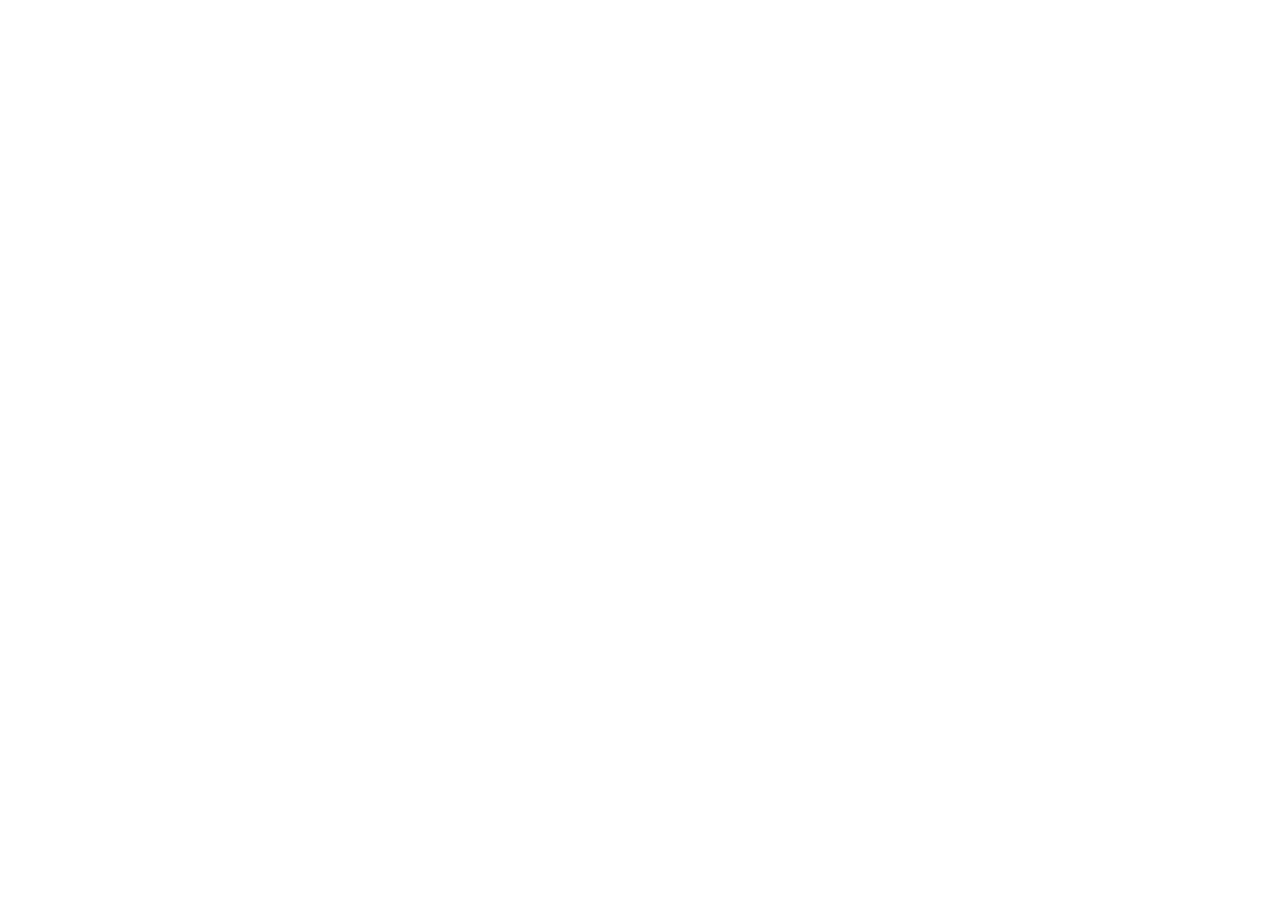
==== player/index.html @ 57f5cf31 "Add files via upload" ====
<!doctype html>
<html lang="zh-CN">
  <head>
    <meta charset="UTF-8" />
    <meta name="viewport" content="width=device-width, initial-scale=1, viewport-fit=cover" />
    <meta name="theme-color" content="#252b29" />
    <meta name="description" content="一台放在浏览器里的复古网络播放器。内容由用户自行添加，渡声不提供节目源。" />
    <meta property="og:title" content="渡声｜你的网络内容播放器" />
    <meta property="og:description" content="把公开的声音，装进一台有温度的机器。" />
    <meta property="og:image" content="https://poetkang-ops.github.io/dushe/player/og.png" />
    <title>渡声｜你的网络内容播放器</title>
    <link rel="icon" href="./icon.png" />
    <link rel="apple-touch-icon" href="./icon.png" />
    <script type="module" crossorigin src="/dushe/player/assets/index-pyNIip6g.js"></script>
    <link rel="stylesheet" crossorigin href="/dushe/player/assets/index-BaKk9UIQ.css">
  </head>
  <body><div id="root"></div></body>
</html>
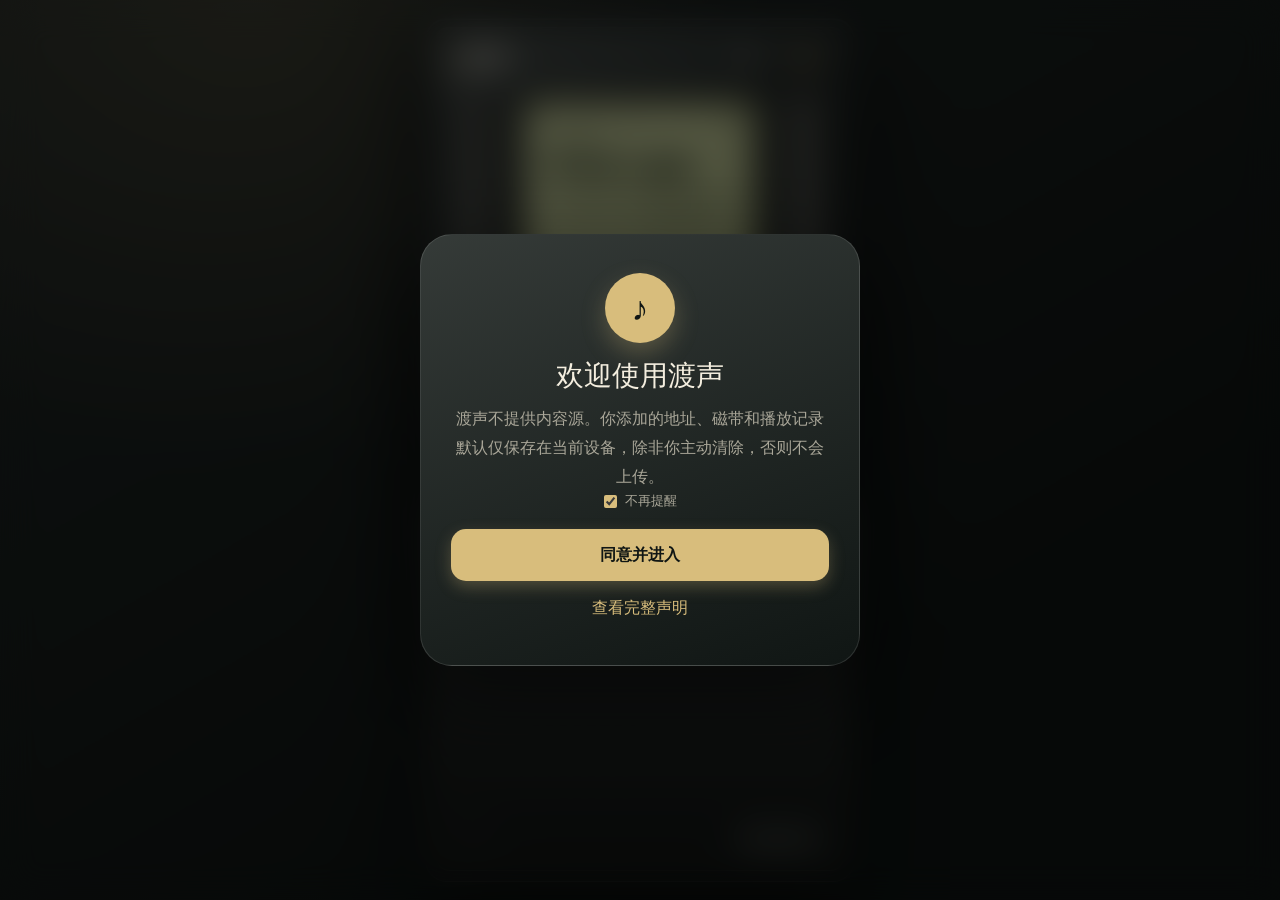
==== commit f521e8da: "Fix GitHub Pages asset paths" ====
--- a/player/index.html
+++ b/player/index.html
@@ -11,8 +11,8 @@
     <title>渡声｜你的网络内容播放器</title>
     <link rel="icon" href="./icon.png" />
     <link rel="apple-touch-icon" href="./icon.png" />
-    <script type="module" crossorigin src="/dushe/player/assets/index-pyNIip6g.js"></script>
-    <link rel="stylesheet" crossorigin href="/dushe/player/assets/index-BaKk9UIQ.css">
+    <script type="module" crossorigin src="./app.js?v=55105c3"></script>
+    <link rel="stylesheet" crossorigin href="./app.css?v=55105c3">
   </head>
   <body><div id="root"></div></body>
 </html>
--- a/player/app.css
+++ b/player/app.css
@@ -0,0 +1,2 @@
+/*! tailwindcss v4.2.1 | MIT License | https://tailwindcss.com */
+@layer theme{:root,:host{--font-sans:ui-sans-serif, system-ui, sans-serif, "Apple Color Emoji", "Segoe UI Emoji", "Segoe UI Symbol", "Noto Color Emoji";--font-mono:ui-monospace, SFMono-Regular, Menlo, Monaco, Consolas, "Liberation Mono", "Courier New", monospace;--spacing:.25rem;--default-font-family:var(--font-sans);--default-mono-font-family:var(--font-mono)}}@layer base{*,:after,:before,::backdrop{box-sizing:border-box;border:0 solid;margin:0;padding:0}::file-selector-button{box-sizing:border-box;border:0 solid;margin:0;padding:0}html,:host{-webkit-text-size-adjust:100%;tab-size:4;line-height:1.5;font-family:var(--default-font-family,ui-sans-serif, system-ui, sans-serif, "Apple Color Emoji", "Segoe UI Emoji", "Segoe UI Symbol", "Noto Color Emoji");font-feature-settings:var(--default-font-feature-settings,normal);font-variation-settings:var(--default-font-variation-settings,normal);-webkit-tap-highlight-color:transparent}hr{height:0;color:inherit;border-top-width:1px}abbr:where([title]){-webkit-text-decoration:underline dotted;text-decoration:underline dotted}h1,h2,h3,h4,h5,h6{font-size:inherit;font-weight:inherit}a{color:inherit;-webkit-text-decoration:inherit;-webkit-text-decoration:inherit;-webkit-text-decoration:inherit;-webkit-text-decoration:inherit;text-decoration:inherit}b,strong{font-weight:bolder}code,kbd,samp,pre{font-family:var(--default-mono-font-family,ui-monospace, SFMono-Regular, Menlo, Monaco, Consolas, "Liberation Mono", "Courier New", monospace);font-feature-settings:var(--default-mono-font-feature-settings,normal);font-variation-settings:var(--default-mono-font-variation-settings,normal);font-size:1em}small{font-size:80%}sub,sup{vertical-align:baseline;font-size:75%;line-height:0;position:relative}sub{bottom:-.25em}sup{top:-.5em}table{text-indent:0;border-color:inherit;border-collapse:collapse}:-moz-focusring{outline:auto}progress{vertical-align:baseline}summary{display:list-item}ol,ul,menu{list-style:none}img,svg,video,canvas,audio,iframe,embed,object{vertical-align:middle;display:block}img,video{max-width:100%;height:auto}button,input,select,optgroup,textarea{font:inherit;font-feature-settings:inherit;font-variation-settings:inherit;letter-spacing:inherit;color:inherit;opacity:1;background-color:#0000;border-radius:0}::file-selector-button{font:inherit;font-feature-settings:inherit;font-variation-settings:inherit;letter-spacing:inherit;color:inherit;opacity:1;background-color:#0000;border-radius:0}:where(select:is([multiple],[size])) optgroup{font-weight:bolder}:where(select:is([multiple],[size])) optgroup option{padding-inline-start:20px}::file-selector-button{margin-inline-end:4px}::placeholder{opacity:1}@supports (not ((-webkit-appearance:-apple-pay-button))) or (contain-intrinsic-size:1px){::placeholder{color:currentColor}@supports (color:color-mix(in lab, red, red)){::placeholder{color:color-mix(in oklab, currentcolor 50%, transparent)}}}textarea{resize:vertical}::-webkit-search-decoration{-webkit-appearance:none}::-webkit-date-and-time-value{min-height:1lh;text-align:inherit}::-webkit-datetime-edit{display:inline-flex}::-webkit-datetime-edit-fields-wrapper{padding:0}::-webkit-datetime-edit{padding-block:0}::-webkit-datetime-edit-year-field{padding-block:0}::-webkit-datetime-edit-month-field{padding-block:0}::-webkit-datetime-edit-day-field{padding-block:0}::-webkit-datetime-edit-hour-field{padding-block:0}::-webkit-datetime-edit-minute-field{padding-block:0}::-webkit-datetime-edit-second-field{padding-block:0}::-webkit-datetime-edit-millisecond-field{padding-block:0}::-webkit-datetime-edit-meridiem-field{padding-block:0}::-webkit-calendar-picker-indicator{line-height:1}:-moz-ui-invalid{box-shadow:none}button,input:where([type=button],[type=reset],[type=submit]){appearance:button}::file-selector-button{appearance:button}::-webkit-inner-spin-button{height:auto}::-webkit-outer-spin-button{height:auto}[hidden]:where(:not([hidden=until-found])){display:none!important}}@layer components;@layer utilities{.start{inset-inline-start:var(--spacing)}}:root{--lightningcss-light: ;--lightningcss-dark:initial;color-scheme:dark;font-family:-apple-system,BlinkMacSystemFont,SF Pro Display,PingFang SC,Helvetica Neue,sans-serif}*{box-sizing:border-box}html,body{overscroll-behavior-x:none;background:#111514;max-width:100%;min-height:100%;margin:0;overflow-x:hidden}button,input{font:inherit}button{color:inherit}button:focus-visible,input:focus-visible{outline:3px solid var(--accent);outline-offset:3px}.app-shell{--back-1:#242a28;--back-2:#101614;--cab-1:#4b514e;--cab-2:#252b29;--cab-3:#111514;--surface:#1a1f1d;--surface-2:#292f2c;--screen:#0e1810;--screen-text:#d7e3ac;--speaker:#171c1a;--dot:#050706;--accent:#d8bd7c;--text:#f4eedf;--muted:#aaa799;--stroke:#ffffff1f;--shadow:#000000a6;--danger:#ef695d;min-height:100svh;color:var(--text);padding:max(18px, env(safe-area-inset-top)) 18px max(18px, env(safe-area-inset-bottom));background:radial-gradient(circle at 20% 0%, var(--accent), transparent 35%), linear-gradient(150deg, var(--back-1), var(--back-2) 72%);place-items:center;display:grid;overflow-x:hidden}@supports (color:color-mix(in lab, red, red)){.app-shell{background:radial-gradient(circle at 20% 0%, color-mix(in srgb, var(--accent) 15%, transparent), transparent 35%), linear-gradient(150deg, var(--back-1), var(--back-2) 72%)}}.app-shell{transition:background .45s,color .35s}.app-shell[data-theme=porcelain]{--lightningcss-light:initial;--lightningcss-dark: ;color-scheme:light;--back-1:#f7f5ef;--back-2:#d7d9dc;--cab-1:#fbfaf5;--cab-2:#f0eee9;--cab-3:#dadee2;--surface:#f3f1eb;--surface-2:#e1e3e4;--screen:#173b5d;--screen-text:#f7f5ef;--speaker:#ecebe5;--dot:#65809a;--accent:#0f4c81;--text:#173b5d;--muted:#63788c;--stroke:#0f4c813d;--shadow:#223b5138;--danger:#a84236}.app-shell[data-theme=cloisonne]{--back-1:#063a52;--back-2:#021722;--cab-1:#0b6d82;--cab-2:#07536b;--cab-3:#06364d;--surface:#063b50;--surface-2:#0a5265;--screen:#021c2a;--screen-text:#fff4d6;--speaker:#05384a;--dot:#021924;--accent:#d4af37;--text:#fff4d6;--muted:#c7b990;--stroke:#d4af3752;--shadow:#00000094}.app-shell[data-theme=walnut]{--back-1:#3a241b;--back-2:#0e0806;--cab-1:#a56a43;--cab-2:#70442e;--cab-3:#3d2419;--surface:#3b251c;--surface-2:#553326;--screen:#180e0a;--screen-text:#f5e9d8;--speaker:#2b1a14;--dot:#130b08;--accent:#d8b26a;--text:#f5e9d8;--muted:#c4aa94;--stroke:#d8b26a3d;--shadow:#000000a3}.app-shell[data-theme=liquid]{--back-1:#164e72;--back-2:#08111f;--cab-1:#bee0f645;--cab-2:#375b7d94;--cab-3:#0a1829c7;--surface:#132b40ad;--surface-2:#73a0be33;--screen:#04101cdb;--screen-text:#d9f4ff;--speaker:#10283a94;--dot:#07111c;--accent:#64d2ff;--text:#fff;--muted:#b6cedc;--stroke:#ffffff38;--shadow:#0000007a}.radio{background:linear-gradient(150deg,var(--back-1),var(--back-2));border:1px solid var(--stroke);width:min(100%,430px);height:min(900px,100svh - 36px);min-height:730px;box-shadow:0 28px 80px var(--shadow),inset 0 1px #ffffff1f;border-radius:22px;grid-template-rows:438px 42px minmax(232px,1fr);padding:8px 10px 10px;display:grid;position:relative;overflow:hidden}.radio:after,.recorder-face:after{content:"";pointer-events:none;opacity:.11;mix-blend-mode:overlay;background-image:radial-gradient(circle,#fff .65px,#0000 .8px);background-size:7px 7px;position:absolute;inset:0}.recorder-face{z-index:1;background:linear-gradient(145deg,var(--cab-1),var(--cab-2) 52%,var(--cab-3));height:438px;box-shadow:0 15px 24px var(--shadow),inset 0 1px #ffffff1f;border-radius:12px;grid-template-rows:46px 236px 98px;gap:8px;padding:10px;display:grid;position:relative;overflow:hidden}.radio-header{z-index:2;justify-content:space-between;align-items:center;display:flex;position:relative}.brand{letter-spacing:0;text-shadow:0 2px 8px var(--shadow);align-items:center;gap:8px;font-size:24px;font-weight:900;line-height:1;display:flex}.brand i{background:var(--accent);opacity:.35;border-radius:3px;width:9px;height:23px;box-shadow:0 0 #0000}.brand i.active{opacity:1;box-shadow:0 0 13px var(--accent)}.header-actions{align-items:center;gap:9px;display:flex}.header-actions button,.sheet>header button{border:1px solid var(--stroke);background:var(--surface-2);box-shadow:inset 0 1px #ffffff24, 0 5px 12px var(--shadow)}.header-actions button{cursor:pointer;border-radius:50%;width:40px;height:40px;padding:0;font-size:16px;font-weight:900}.header-actions .power{width:46px;height:46px;color:var(--accent);background:radial-gradient(circle at 35% 28%,var(--surface-2),var(--surface));margin:0 6px;font-size:19px}.header-actions .power.active{color:var(--screen-text);box-shadow:0 0 13px var(--accent),inset 0 1px #ffffff24}@supports (color:color-mix(in lab, red, red)){.header-actions .power.active{box-shadow:0 0 13px color-mix(in srgb,var(--accent) 55%,transparent),inset 0 1px #ffffff24}}.cassette{z-index:1;cursor:pointer;width:100%;height:78px;color:var(--text);background:linear-gradient(145deg,var(--cab-1),var(--cab-2),var(--cab-3));border:1.5px solid #00000094;border-radius:8px;align-self:start;position:relative;overflow:hidden;box-shadow:inset 0 1px #ffffff1f,0 4px 7px #00000080}.cassette:before{content:"";background:linear-gradient(145deg,var(--screen),var(--surface));border-radius:4px;height:27px;position:absolute;top:10px;left:25%;right:25%}@supports (color:color-mix(in lab, red, red)){.cassette:before{background:linear-gradient(145deg,var(--screen),color-mix(in srgb,var(--surface) 80%,black))}}.cassette:before{box-shadow:inset 0 2px 5px #000}.cassette-label{white-space:nowrap;text-overflow:ellipsis;color:#28271f;background:linear-gradient(#ece3cf,#cabd9b);border-radius:3px;place-items:center;height:24px;padding:0 8px;font-size:12px;font-weight:900;display:grid;position:absolute;bottom:9px;left:25%;right:25%;overflow:hidden}.reel{z-index:2;background:repeating-conic-gradient(#e9dfc5 0 5deg,transparent 5deg 55deg),radial-gradient(circle at 35% 28%,var(--accent),var(--surface) 64%,var(--back-2));border-radius:50%;width:48px;height:48px;position:absolute;top:9px;box-shadow:inset 0 0 0 1px #ffffff21}.reel.left{left:4%}.reel.right{right:4%}.reel i{background:#000000b8;border-radius:50%;position:absolute;inset:18px}.tape-window{background:#050605;border-radius:4px;height:5px;position:absolute;top:20px;left:35%;right:35%;box-shadow:0 12px #050605}.cassette.is-playing .reel{animation:1.7s linear infinite spin}@keyframes spin{to{transform:rotate(360deg)}}.display{z-index:1;color:#273323;border:9px solid var(--surface);background:linear-gradient(155deg,#dbe2ad,#aeb883);border-radius:9px;height:236px;margin:0;padding:21px 21px 18px;position:relative;overflow:hidden}@supports (color:color-mix(in lab, red, red)){.display{border:9px solid color-mix(in srgb,var(--surface) 80%,black)}}.display{text-shadow:0 0 7px #27332340;box-shadow:inset 0 4px 20px #0000006b,0 1px #ffffff26}.display:after{content:"";pointer-events:none;opacity:.16;background:repeating-linear-gradient(0deg,#0000 0 3px,#000 4px);position:absolute;inset:0}.display-top{opacity:.7;justify-content:space-between;align-items:start;height:31px;font:700 10px ui-monospace,monospace;display:flex}.display-top button{min-width:104px;min-height:31px;color:inherit;text-align:left;cursor:pointer;background:#27332317;border:0;border-radius:4px;padding:3px 6px;font:700 11px ui-monospace,monospace}.display strong{white-space:nowrap;text-overflow:ellipsis;height:31px;margin:0;font-size:clamp(16px,6vw,25px);line-height:31px;display:block;overflow:hidden}.display p{white-space:nowrap;text-overflow:ellipsis;opacity:.76;align-items:center;gap:5px;height:25px;margin:0;font:700 10px ui-monospace,monospace;display:flex;overflow:hidden}.display p i{background:#27332352;border-radius:50%;flex:none;width:6px;height:6px}.display p i.live{background:var(--accent)}.lcd-list{border-top:1px solid #27332333;display:grid}.lcd-list button{height:25px;color:inherit;text-align:left;white-space:nowrap;text-overflow:ellipsis;cursor:pointer;background:0 0;border:0;border-bottom:1px solid #27332321;border-radius:4px;padding:0 7px;font:700 11px ui-monospace,monospace;overflow:hidden}.lcd-list button b{width:19px;font-size:8px;display:inline-block}.lcd-list button em{float:right;text-overflow:ellipsis;opacity:.5;max-width:34%;font:700 8px -apple-system,sans-serif;overflow:hidden}.lcd-list .selected{background:#27332321;font-weight:900}.signal{align-items:end;gap:3px;display:flex;position:absolute;bottom:15px;right:18px}.signal i{background:var(--screen-text);opacity:.68;width:3px;height:6px}.signal i:nth-child(2){height:9px}.signal i:nth-child(3){height:12px}.signal i:nth-child(4){height:15px}.signal i:nth-child(5){height:18px}.video-display{background:#000;border-width:9px;height:236px;padding:0}.video-display video{object-fit:cover;background:#000;width:100%;height:100%;display:block}.video-display:fullscreen video{object-fit:contain}.fullscreen{z-index:3;color:#fff;cursor:pointer;background:#00000094;border:1px solid #ffffff40;border-radius:50%;width:42px;height:42px;position:absolute;bottom:10px;right:10px}.media-engine{opacity:0;pointer-events:none;width:1px;height:1px;position:absolute}.tv-library{z-index:55;color:var(--text);background:linear-gradient(150deg,var(--back-1),var(--back-2) 72%);padding:max(20px,env(safe-area-inset-top)) max(18px,env(safe-area-inset-right)) max(24px,env(safe-area-inset-bottom)) max(18px,env(safe-area-inset-left));position:fixed;inset:0;overflow:auto}.tv-library>header{grid-template-columns:48px 1fr 48px;align-items:center;width:min(100%,980px);margin:auto;display:grid}.tv-library>header button{border:1px solid var(--stroke);background:var(--surface-2);width:44px;height:44px;color:var(--text);cursor:pointer;border-radius:50%;font-size:28px}.tv-library>header span{text-align:center;gap:2px;display:grid}.tv-library>header strong{font-size:22px}.tv-library>header small{color:var(--muted)}.tv-search{border:1px solid var(--stroke);background:var(--surface);width:min(100%,980px);color:var(--text);border-radius:14px;margin:18px auto;padding:14px 17px;display:block}.channel-grid{grid-template-columns:repeat(auto-fit,minmax(260px,1fr));gap:12px;width:min(100%,980px);margin:auto;display:grid}.channel-grid>button{border:1px solid var(--stroke);background:linear-gradient(145deg,var(--surface-2),var(--surface));min-height:78px;color:var(--text);text-align:left;cursor:pointer;box-shadow:0 8px 20px var(--shadow);border-radius:15px;grid-template-columns:52px 1fr 18px;align-items:center;gap:12px;padding:13px;display:grid}.channel-grid i{border:2px solid var(--accent);width:48px;height:40px;color:var(--accent);border-radius:9px;place-items:center;font:900 11px ui-monospace,monospace;display:grid}.channel-grid span{gap:5px;min-width:0;display:grid}.channel-grid strong,.channel-grid small{white-space:nowrap;text-overflow:ellipsis;overflow:hidden}.channel-grid small{color:var(--muted)}.channel-grid b{color:var(--accent);font-size:26px}.tv-empty{text-align:center;min-height:55svh;color:var(--muted);place-content:center;justify-items:center;gap:10px;display:grid}.tv-empty>span{color:var(--accent);font-size:45px}.tv-empty strong{color:var(--text);font-size:23px}.tv-empty p{margin:0 0 8px}.tv-empty button{background:var(--accent);color:var(--back-2);cursor:pointer;border:0;border-radius:14px;padding:13px 20px;font-weight:900}.tv-space{z-index:60;background:#050706;place-items:center;padding:12px;display:grid;position:fixed;inset:0}.retro-tv{aspect-ratio:16/9;background:linear-gradient(145deg,var(--cab-1),var(--cab-2),var(--cab-3));border:1px solid var(--stroke);border-radius:16px;grid-template-columns:minmax(0,1fr) clamp(108px,12vw,142px);gap:13px;width:min(100%,1180px);padding:10px;display:grid;box-shadow:inset 0 1px #ffffff2e,0 30px 80px #000}.tv-screen{border:8px solid var(--screen);position:relative;overflow:hidden}@supports (color:color-mix(in lab, red, red)){.tv-screen{border:8px solid color-mix(in srgb,var(--screen) 86%,black)}}.tv-screen{background:#000;border-radius:clamp(20px,4vh,34px);box-shadow:inset 0 0 30px #000}.tv-screen:fullscreen{border:0;border-radius:0}.tv-screen video{object-fit:cover;width:100%;height:100%;display:block;position:absolute;inset:0}.tv-screen:fullscreen video{object-fit:contain}.tv-start{z-index:2;color:#f4eedf;cursor:pointer;-webkit-backdrop-filter:blur(10px);backdrop-filter:blur(10px);background:#121614c7;border:1px solid #ffffff42;border-radius:50%;width:68px;height:68px;font-size:25px;position:absolute;top:50%;left:50%;transform:translate(-50%,-50%);box-shadow:0 12px 30px #000}.tv-screen-bar{z-index:3;opacity:.25;grid-template-columns:80px 1fr 44px;align-items:center;gap:8px;transition:opacity .2s;display:grid;position:absolute;top:12px;left:12px;right:12px}.tv-screen:hover .tv-screen-bar,.tv-screen:focus-within .tv-screen-bar{opacity:1}.tv-screen-bar strong{white-space:nowrap;text-overflow:ellipsis;text-align:center;overflow:hidden}.tv-screen-bar button,.tv-message button{color:#f4eedf;cursor:pointer;background:#141816d1;border:1px solid #fff3;border-radius:13px;padding:10px}.tv-message{z-index:2;color:var(--text);text-align:center;background:radial-gradient(circle,#1e242180,#050706);place-content:center;justify-items:center;gap:12px;padding:28px;display:grid;position:absolute;inset:0}.tv-message strong{font-size:20px}.tv-message span{max-width:420px;color:var(--muted);font-size:13px;line-height:1.6}.tv-message button{color:var(--accent);margin-top:7px}.tv-panel{background:linear-gradient(var(--surface-2),var(--surface),var(--cab-3));border:1px solid var(--stroke);text-align:center;border-radius:16px;flex-direction:column;align-items:center;gap:8px;padding:10px 7px;display:flex}.tv-panel small{color:var(--text);max-width:100%;font-size:10px;font-weight:800;line-height:1.35;overflow:hidden}.tv-power,.tv-knob{border:2px solid var(--accent);border-radius:50%;flex:none;width:58px;height:58px}@supports (color:color-mix(in lab, red, red)){.tv-power,.tv-knob{border:2px solid color-mix(in srgb,var(--accent) 45%,#111)}}.tv-power,.tv-knob{background:radial-gradient(circle at 35% 28%,var(--surface-2),var(--surface));color:var(--accent);cursor:pointer;box-shadow:inset 0 1px #ffffff2e,0 6px 12px #000}.tv-power{width:44px;height:44px}.tv-grille{background-image:radial-gradient(circle,var(--dot) 0 2px,transparent 2.3px);background-size:10px 10px;border-radius:8px;width:100%;height:60px}.transport{z-index:1;justify-content:center;gap:16px;margin:4px 0 16px;display:flex;position:relative}.transport button{border:1px solid var(--stroke);background:linear-gradient(var(--surface-2),var(--surface));width:56px;height:42px;box-shadow:inset 0 1px #ffffff2e,0 5px 10px var(--shadow);cursor:pointer;border-radius:13px;font-size:12px}.transport .play{width:72px;color:var(--accent);font-size:19px}.face-console{z-index:1;grid-template-columns:58px minmax(0,1fr) 58px;align-items:center;gap:10px;display:grid;position:relative}.knob-block{height:236px;color:var(--text);letter-spacing:.06em;flex-direction:column;align-items:center;gap:5px;font-size:10px;font-weight:900;display:flex;position:relative;overflow:hidden}.knob-block small{color:var(--muted);font:700 8px ui-monospace,monospace}.knob-block input{appearance:auto;z-index:3;opacity:.001;pointer-events:auto;cursor:ns-resize;writing-mode:vertical-lr;direction:rtl;width:100%;height:100%;position:absolute;inset:0}.knob-block.tune input{direction:ltr}.knob{background:repeating-linear-gradient(0deg,#ffffff1a 0 .6px,var(--accent) .7px 1.5px,#0000004d 1.6px 3.9px,transparent 4px 5.6px),linear-gradient(90deg,var(--surface),var(--surface-2),var(--surface));border-radius:21px;flex:0 0 204px;width:48px;display:block;position:relative}@supports (color:color-mix(in lab, red, red)){.knob{background:repeating-linear-gradient(0deg,#ffffff1a 0 .6px,color-mix(in srgb,var(--accent) 30%,transparent) .7px 1.5px,#0000004d 1.6px 3.9px,transparent 4px 5.6px),linear-gradient(90deg,var(--surface),color-mix(in srgb,var(--surface-2) 72%,white),var(--surface))}}.knob{border:2px solid var(--surface)}@supports (color:color-mix(in lab, red, red)){.knob{border:2px solid color-mix(in srgb,var(--surface) 78%,black)}}.knob{box-shadow:inset 5px 0 8px #ffffff14,inset -5px 0 9px #0000004d,0 7px 13px var(--shadow)}.knob i{display:none}.knob-block:active .knob{filter:brightness(1.08);transform:translateY(1px)}.speaker{background:linear-gradient(180deg,var(--speaker),var(--speaker));border-radius:14px;min-width:0;min-height:232px;position:relative;overflow:hidden}@supports (color:color-mix(in lab, red, red)){.speaker{background:linear-gradient(180deg,color-mix(in srgb,var(--speaker) 87%,white),var(--speaker))}}.speaker{border:1.5px solid var(--accent)}@supports (color:color-mix(in lab, red, red)){.speaker{border:1.5px solid color-mix(in srgb,var(--accent) 34%,var(--stroke))}}.speaker{box-shadow:inset 0 6px 18px #0000006b,0 4px 10px var(--shadow);touch-action:none;overscroll-behavior:none}.speaker:after{content:"";pointer-events:none;background:linear-gradient(#ffffff1c,#0000 45%,#0003);position:absolute;inset:0}.speaker-dots{opacity:.96;background-image:radial-gradient(circle,var(--dot) 0 3.2px,transparent 3.4px);background-size:3.57143% 5.55556%;position:absolute;inset:10px 8px}.music-mark{z-index:2;border:1px solid var(--stroke);width:44px;height:44px;color:var(--text);opacity:.68;background:var(--surface);border-radius:50%;position:absolute;bottom:16px;left:16px}@supports (color:color-mix(in lab, red, red)){.music-mark{background:color-mix(in srgb,var(--surface) 48%,transparent)}}.music-mark{cursor:pointer;font-size:16px}.swipe-hint{z-index:2;color:var(--text);opacity:.75;background:var(--surface);border:0;border-radius:20px;padding:7px 10px;font-size:10px;font-weight:900;position:absolute;bottom:16px;right:16px}@supports (color:color-mix(in lab, red, red)){.swipe-hint{background:color-mix(in srgb,var(--surface) 76%,transparent)}}.swipe-hint{cursor:pointer}.timer-meter{background:linear-gradient(var(--surface),var(--cab-3));height:42px;display:block;position:relative}@supports (color:color-mix(in lab, red, red)){.timer-meter{background:linear-gradient(var(--surface),color-mix(in srgb,var(--cab-3) 58%,var(--surface)))}}.timer-meter{border-block:1px solid var(--stroke)}.timer-meter:before{content:"";background:linear-gradient(var(--surface),var(--cab-3));border:1px solid #ffffff0f;border-radius:15px;height:28px;position:absolute;top:7px;left:8px;right:8px}.timer-meter:after{content:"";background:linear-gradient(90deg,var(--surface),var(--accent),var(--surface));border-radius:2px;height:3px;position:absolute;top:20px;left:22px;right:22px}@supports (color:color-mix(in lab, red, red)){.timer-meter:after{background:linear-gradient(90deg,var(--surface),color-mix(in srgb,var(--accent) 46%,var(--surface)),var(--surface))}}.timer-meter input{z-index:4;opacity:0;cursor:ew-resize;width:100%;height:42px;position:absolute;inset:0}.timer-wheel{z-index:3;background:radial-gradient(circle,var(--surface-2) 0 66%,var(--surface) 67%);width:32px;height:32px;color:var(--text);border:2px solid #000000a3;border-radius:50%;place-items:center;font:900 7px ui-monospace,monospace;display:grid;position:absolute;top:5px;transform:translate(-50%);box-shadow:0 3px 5px #0000008c}.shade{z-index:20;padding:max(12px,env(safe-area-inset-top)) 12px max(12px,env(safe-area-inset-bottom));-webkit-backdrop-filter:blur(18px);backdrop-filter:blur(18px);background:#00000094;place-items:center;animation:.2s ease-out fade;display:grid;position:fixed;inset:0}.sheet{width:min(100%,620px);max-height:min(860px,100svh - 24px);color:var(--text);background:linear-gradient(160deg,var(--cab-1),var(--back-2));border-radius:32px;flex-direction:column;display:flex;overflow:hidden}@supports (color:color-mix(in lab, red, red)){.sheet{background:linear-gradient(160deg,color-mix(in srgb,var(--cab-1) 55%,var(--surface)),var(--back-2))}}.sheet{border:1px solid var(--stroke);animation:.32s cubic-bezier(.22,.8,.3,1) rise;box-shadow:0 30px 90px #0000008c}.sheet>header{border-bottom:1px solid var(--stroke);background:var(--surface-2);flex:none;grid-template-columns:88px 1fr 88px;align-items:center;height:76px;padding:15px 18px;display:grid}@supports (color:color-mix(in lab, red, red)){.sheet>header{background:color-mix(in srgb,var(--surface-2) 82%,transparent)}}.sheet>header strong{text-align:center;font-size:18px}.sheet>header button{cursor:pointer;border-radius:20px;padding:11px 16px}.sheet-body{overscroll-behavior:contain;padding:22px;overflow:auto}.sheet-intro{text-align:center;padding:10px 0 22px}.tape-glyph,.empty>span{width:64px;height:64px;color:var(--accent);background:var(--surface-2);border:1px solid var(--stroke);border-radius:50%;place-items:center;margin:0 auto 14px;font-size:29px;display:grid}.sheet-intro h2,.empty h2{margin:0 0 8px;font-size:26px}.sheet-intro p,.empty p{color:var(--muted);margin:0;font-size:14px;line-height:1.65}.segmented{background:var(--surface);border:1px solid var(--stroke);border-radius:16px;grid-template-columns:repeat(3,1fr);margin-bottom:16px;padding:4px;display:grid}.segmented button,.kind-switch button{color:var(--muted);cursor:pointer;background:0 0;border:0;border-radius:12px;padding:10px 8px;font-weight:700}.segmented .selected,.kind-switch .selected{background:var(--text);color:var(--back-2);box-shadow:0 3px 9px var(--shadow)}.kind-switch{color:var(--muted);align-items:center;gap:6px;margin:0 0 16px;font-size:13px;display:flex}.kind-switch span{margin-right:auto}.kind-switch button{padding:8px 15px}.upload-card{border:1px dashed var(--accent);flex-direction:column;justify-content:center;align-items:center;gap:9px;min-height:210px;padding:24px;display:flex}@supports (color:color-mix(in lab, red, red)){.upload-card{border:1px dashed color-mix(in srgb,var(--accent) 60%,var(--stroke))}}.upload-card{background:var(--surface-2);border-radius:24px}@supports (color:color-mix(in lab, red, red)){.upload-card{background:color-mix(in srgb,var(--surface-2) 75%,transparent)}}.upload-card{cursor:pointer;text-align:center}.upload-card>span{background:var(--accent);width:56px;height:56px;color:var(--back-2);border-radius:50%;place-items:center;font-size:29px;display:grid}.upload-card small{color:var(--muted);line-height:1.5}.upload-card input{opacity:0;width:1px;height:1px;position:absolute}.url-card{background:var(--surface-2);border:1px solid var(--stroke);border-radius:22px;gap:16px;padding:18px;display:grid}.url-card label{color:var(--muted);gap:7px;font-size:12px;font-weight:700;display:grid}.url-card input,.search{border:1px solid var(--stroke);background:var(--surface);width:100%;color:var(--text);border-radius:14px;padding:13px 15px}.primary{background:var(--accent);color:var(--back-2);cursor:pointer;box-shadow:0 6px 16px var(--accent);border:0;border-radius:15px;padding:14px 18px;font-weight:900}@supports (color:color-mix(in lab, red, red)){.primary{box-shadow:0 6px 16px color-mix(in srgb,var(--accent) 28%,transparent)}}.primary:disabled{opacity:.55}.note{color:var(--muted);margin:14px 4px 0;font-size:11px;line-height:1.65}.library-body{gap:14px;display:grid}.search{z-index:2;box-shadow:0 6px 18px var(--shadow);position:sticky;top:0}.empty{text-align:center;padding:58px 12px}.empty .primary{margin-top:22px}.tape-card{border:1px solid var(--stroke);background:var(--surface-2);border-radius:22px;grid-template-columns:1fr auto;transition:all .2s;display:grid;overflow:hidden}.tape-card.active{border-color:var(--accent);box-shadow:0 0 0 1px var(--accent)}.tape-main{text-align:left;cursor:pointer;background:0 0;border:0;align-items:center;gap:13px;padding:16px;display:flex}.tape-main>span:last-child{gap:5px;display:grid}.tape-main small{color:var(--muted)}.mini-tape{color:#242724;text-align:center;min-width:76px;box-shadow:inset 0 2px #ffffff4d,0 4px 9px var(--shadow);background:linear-gradient(#ddd4bd,#8d887b);border-radius:12px;padding:13px 10px;font:800 11px ui-monospace,monospace}.tape-actions{align-items:center;gap:4px;padding-right:10px;display:flex}.tape-actions button{width:40px;height:40px;color:var(--accent);cursor:pointer;background:0 0;border:0;border-radius:50%;font-size:18px}.tape-actions button:last-child{color:var(--danger)}.search-result{border:0;border-top:1px solid var(--stroke);background:var(--surface);text-align:left;color:var(--text);cursor:pointer;grid-column:1/-1;justify-content:space-between;padding:12px 16px;display:flex}.search-result small{color:var(--muted)}.theme-grid{grid-template-columns:repeat(2,minmax(0,1fr));gap:14px;display:grid}.theme-card{border:1px solid var(--stroke);background:var(--surface-2);text-align:left;color:var(--text);cursor:pointer;border-radius:24px;gap:7px;padding:14px;display:grid}.theme-card.selected{border-color:var(--accent);box-shadow:0 0 0 2px var(--accent)}.theme-card small{color:var(--muted)}.theme-radio{background:linear-gradient(155deg,#4b514e,#111514);border-radius:18px;justify-content:center;align-items:end;gap:10px;height:120px;padding:18px;display:flex}.theme-radio i{background:#1d2320;border:3px solid #9b8f75;border-radius:50%;width:32px;height:32px;display:block;box-shadow:0 5px 9px #00000073}.theme-card[data-preview=porcelain] .theme-radio{background:linear-gradient(155deg,#fbfaf5,#d7d9dc)}.theme-card[data-preview=porcelain] i{background:#e6e8e9;border-color:#0f4c81}.theme-card[data-preview=cloisonne] .theme-radio{background:linear-gradient(155deg,#0b6d82,#021722)}.theme-card[data-preview=cloisonne] i{background:#064158;border-color:#d4af37}.theme-card[data-preview=walnut] .theme-radio{background:linear-gradient(155deg,#a56a43,#21130f)}.theme-card[data-preview=walnut] i{background:#3b251c;border-color:#d8b26a}.theme-card[data-preview=liquid] .theme-radio{background:linear-gradient(155deg,#5e9ac0,#08111f)}.theme-card[data-preview=liquid] i{-webkit-backdrop-filter:blur(8px);backdrop-filter:blur(8px);background:#ffffff29;border-color:#64d2ff}.about-body{text-align:center}.about-mark{background:var(--accent);width:70px;height:70px;color:var(--back-2);box-shadow:0 10px 24px var(--accent);border-radius:50%;place-items:center;margin:8px auto 12px;font-size:34px;display:grid}@supports (color:color-mix(in lab, red, red)){.about-mark{box-shadow:0 10px 24px color-mix(in srgb,var(--accent) 28%,transparent)}}.about-body h2{margin:0;font-size:34px}.slogan{color:var(--muted);margin:10px auto 24px;line-height:1.7}.about-body section{text-align:left;background:var(--surface-2);border:1px solid var(--stroke);border-radius:20px;margin:12px 0;padding:17px}.about-body section h3{margin:0 0 8px}.about-body section p{color:var(--muted);margin:0;font-size:14px;line-height:1.75}.privacy-shade{z-index:30}.privacy-card{text-align:center;max-width:440px;padding:30px;display:block}.privacy-card h1{margin:8px 0;font-size:28px}.privacy-card>p{color:var(--muted);line-height:1.8}.privacy-card .primary{width:100%;margin-top:18px}.check{color:var(--muted);justify-content:center;align-items:center;gap:8px;font-size:13px;display:flex}.check input{accent-color:var(--accent)}.text-button{color:var(--accent);cursor:pointer;background:0 0;border:0;padding:15px}.toast{z-index:50;left:50%;bottom:max(26px,env(safe-area-inset-bottom));background:var(--surface);border-radius:18px;max-width:calc(100% - 32px);padding:12px 18px;position:fixed;transform:translate(-50%)}@supports (color:color-mix(in lab, red, red)){.toast{background:color-mix(in srgb,var(--surface) 88%,transparent)}}.toast{border:1px solid var(--stroke);box-shadow:0 12px 30px var(--shadow);-webkit-backdrop-filter:blur(16px);backdrop-filter:blur(16px);text-align:center;font-size:13px;animation:.25s ease-out toastIn}@keyframes fade{0%{opacity:0}}@keyframes rise{0%{opacity:0;transform:translateY(22px)scale(.98)}}@keyframes toastIn{0%{opacity:0;transform:translate(-50%,14px)}}@media (width<=560px){.app-shell{padding:0;display:block}.radio{width:100%;height:100svh;min-height:730px;box-shadow:none;border:0;border-radius:0}.face-console{grid-template-columns:58px minmax(0,1fr) 58px;gap:10px}.sheet{border-radius:0;height:100svh;max-height:100svh}.sheet>header{padding-top:max(15px,env(safe-area-inset-top));height:calc(76px + env(safe-area-inset-top))}.sheet-body{padding-bottom:max(24px,env(safe-area-inset-bottom))}.theme-grid{grid-template-columns:1fr 1fr}.theme-radio{height:94px}.channel-grid{grid-template-columns:1fr}}@media (width<=370px){.face-console{grid-template-columns:52px minmax(0,1fr) 52px;gap:5px}.knob{width:44px}.display{padding-inline:17px}.swipe-hint{display:none}}@media (orientation:portrait){.tv-space{padding:0;display:block;overflow:hidden}.retro-tv{aspect-ratio:auto;transform-origin:50%;width:100vh;max-width:none;height:100vw;position:absolute;top:50%;left:50%;transform:translate(-50%,-50%)rotate(90deg)}}@media (width>=900px){.sheet{max-height:840px}}@media (prefers-reduced-motion:reduce){*,:before,:after{scroll-behavior:auto!important;transition-duration:.01ms!important;animation-duration:.01ms!important}}
